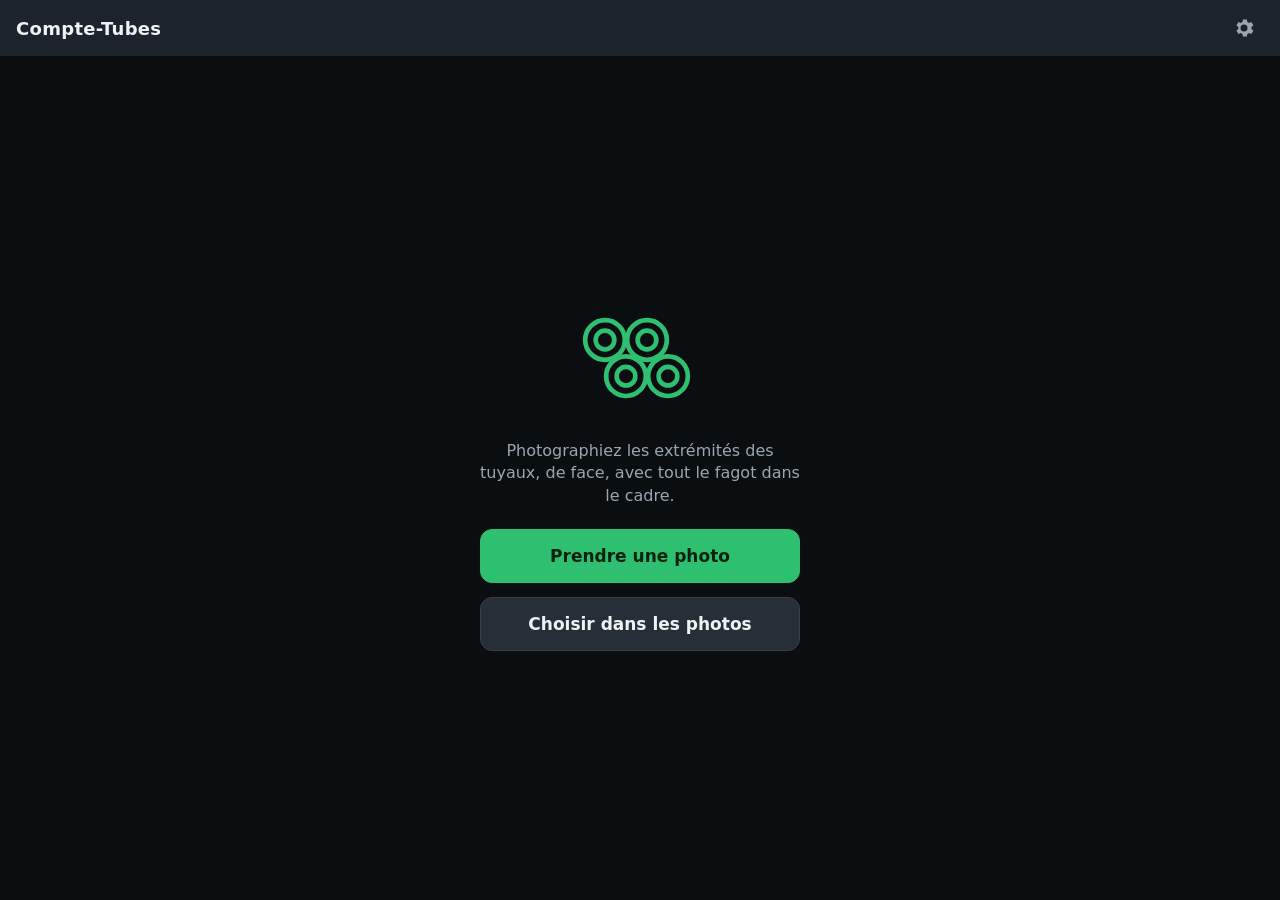
==== app/index.html @ 9e22277d "Ajoute Compte-Tubes : PWA de comptage de tuyaux sur photo Détection hors ligne (Hough à rayon connu " ====
<!doctype html>
<html lang="fr">
<head>
  <meta charset="utf-8">
  <meta name="viewport" content="width=device-width, initial-scale=1, viewport-fit=cover, user-scalable=no">
  <title>Compte-Tubes</title>
  <meta name="description" content="Compter des tuyaux à partir d'une photo">
  <meta name="theme-color" content="#14181d">
  <link rel="manifest" href="manifest.webmanifest">
  <link rel="icon" href="icons/icon-192.png">
  <link rel="apple-touch-icon" href="icons/icon-192.png">
  <meta name="apple-mobile-web-app-capable" content="yes">
  <meta name="apple-mobile-web-app-status-bar-style" content="black-translucent">
  <link rel="stylesheet" href="style.css">
</head>
<body>
  <header class="topbar">
    <h1>Compte-Tubes</h1>
    <button id="btnSettings" class="icon-btn" aria-label="Réglages IA" title="Réglages IA">
      <svg viewBox="0 0 24 24" aria-hidden="true"><path d="M12 15.5a3.5 3.5 0 1 1 0-7 3.5 3.5 0 0 1 0 7Zm7.4-2.5a7.6 7.6 0 0 0 0-2l2-1.6-2-3.4-2.4 1a7.4 7.4 0 0 0-1.7-1l-.4-2.5h-4l-.4 2.5a7.4 7.4 0 0 0-1.7 1l-2.4-1-2 3.4 2 1.6a7.6 7.6 0 0 0 0 2l-2 1.6 2 3.4 2.4-1a7.4 7.4 0 0 0 1.7 1l.4 2.5h4l.4-2.5a7.4 7.4 0 0 0 1.7-1l2.4 1 2-3.4-2-1.6Z"/></svg>
    </button>
  </header>

  <main id="stage">
    <canvas id="view"></canvas>

    <div id="countBadge" class="count-badge" hidden>
      <span id="countValue">0</span>
      <span class="count-label">tuyaux</span>
    </div>

    <div id="hint" class="hint" hidden></div>

    <section id="empty" class="empty">
      <div class="empty-art" aria-hidden="true">
        <svg viewBox="0 0 120 100"><g fill="none" stroke="currentColor" stroke-width="4"><circle cx="30" cy="30" r="17"/><circle cx="66" cy="30" r="17"/><circle cx="48" cy="61" r="17"/><circle cx="84" cy="61" r="17"/><circle cx="30" cy="30" r="8"/><circle cx="66" cy="30" r="8"/><circle cx="48" cy="61" r="8"/><circle cx="84" cy="61" r="8"/></g></svg>
      </div>
      <p>Photographiez les extrémités des tuyaux, de face, avec tout le fagot dans le cadre.</p>
      <label class="btn primary big">
        <input id="inCamera" type="file" accept="image/*" capture="environment" hidden>
        Prendre une photo
      </label>
      <label class="btn big">
        <input id="inGallery" type="file" accept="image/*" hidden>
        Choisir dans les photos
      </label>
    </section>

    <div id="busy" class="busy" hidden><div class="spinner"></div><span id="busyText">Analyse…</span></div>
  </main>

  <footer id="toolbar" class="toolbar" hidden>
    <div id="calibPanel" class="panel">
      <label class="slider">
        <span>Diamètre <output id="diamOut"></output></span>
        <input id="diam" type="range" min="4" max="400" step="1" value="60">
      </label>
      <label class="slider">
        <span>Sensibilité <output id="sensOut"></output></span>
        <input id="sens" type="range" min="0" max="100" step="1" value="50">
      </label>
    </div>
    <div class="actions">
      <button id="btnNew" class="btn" title="Nouvelle photo">Photo</button>
      <button id="btnMode" class="btn" title="Basculer entre réglage du diamètre et correction">Diamètre</button>
      <button id="btnUndo" class="btn" title="Annuler la dernière modification" disabled>Annuler</button>
      <button id="btnCount" class="btn primary">Compter</button>
      <button id="btnAI" class="btn ai" title="Analyse par IA (Claude, en ligne)">IA</button>
    </div>
  </footer>

  <dialog id="dlgSettings">
    <form method="dialog">
      <h2>Analyse par IA</h2>
      <p>Le bouton <b>IA</b> envoie la photo à Claude (Anthropic) pour un comptage plus robuste sur les photos difficiles. Il faut une connexion Internet et une clé API Anthropic. Chaque analyse est facturée sur votre compte Anthropic.</p>
      <label class="field">
        <span>Clé API Anthropic</span>
        <input id="apiKey" type="password" autocomplete="off" placeholder="sk-ant-…">
      </label>
      <p class="small">La clé reste sur ce téléphone (stockage local du navigateur). Elle n'est envoyée qu'à api.anthropic.com.</p>
      <div class="dlg-actions">
        <button value="cancel" class="btn">Fermer</button>
        <button id="btnSaveKey" value="save" class="btn primary">Enregistrer</button>
      </div>
    </form>
  </dialog>

  <div id="toast" class="toast" hidden></div>

  <script type="module" src="app.js"></script>
</body>
</html>
---- app/style.css ----
:root {
  --bg: #14181d;
  --panel: #1d232a;
  --panel-2: #262e37;
  --text: #eef2f5;
  --muted: #9aa6b2;
  --accent: #2fbf71;
  --accent-text: #06210f;
  --manual: #3d9bff;
  --ai: #b57bff;
  --danger: #ff6b6b;
  --radius: 12px;
  color-scheme: dark;
}

* { box-sizing: border-box; }
[hidden] { display: none !important; }

html, body {
  margin: 0;
  height: 100%;
  background: var(--bg);
  color: var(--text);
  font-family: system-ui, -apple-system, "Segoe UI", Roboto, sans-serif;
  -webkit-tap-highlight-color: transparent;
  overscroll-behavior: none;
}

body {
  display: flex;
  flex-direction: column;
  height: 100dvh;
}

.topbar {
  display: flex;
  align-items: center;
  justify-content: space-between;
  padding: calc(env(safe-area-inset-top) + 8px) 16px 8px;
  background: var(--panel);
}
.topbar h1 { font-size: 18px; margin: 0; letter-spacing: .3px; }

.icon-btn {
  width: 40px; height: 40px;
  border: 0; border-radius: 50%;
  background: transparent; color: var(--muted);
  display: grid; place-items: center;
}
.icon-btn svg { width: 24px; height: 24px; fill: currentColor; }
.icon-btn:active { background: var(--panel-2); }

#stage {
  position: relative;
  flex: 1;
  overflow: hidden;
  touch-action: none;
}
#view { position: absolute; inset: 0; width: 100%; height: 100%; display: block; }

.count-badge {
  position: absolute; top: 12px; left: 50%; transform: translateX(-50%);
  background: rgba(10, 14, 18, .82);
  border: 2px solid var(--accent);
  border-radius: 999px;
  padding: 6px 20px;
  display: flex; align-items: baseline; gap: 8px;
  pointer-events: none;
  backdrop-filter: blur(6px);
}
#countValue { font-size: 34px; font-weight: 800; font-variant-numeric: tabular-nums; }
.count-label { color: var(--muted); font-size: 15px; }

.hint {
  position: absolute; left: 16px; right: 16px; bottom: 12px;
  background: rgba(10, 14, 18, .85);
  border-radius: var(--radius);
  padding: 10px 14px;
  font-size: 14px; line-height: 1.35;
  pointer-events: none;
  text-align: center;
}

.empty {
  position: absolute; inset: 0;
  display: flex; flex-direction: column; align-items: center; justify-content: center;
  gap: 14px; padding: 24px 16px; text-align: center;
}
.empty p { color: var(--muted); max-width: 320px; margin: 0 0 8px; line-height: 1.4; }
.empty-art { color: var(--accent); width: 140px; }
.empty-art svg { width: 100%; height: auto; }

.btn {
  appearance: none;
  border: 1px solid #36404b;
  background: var(--panel-2);
  color: var(--text);
  border-radius: var(--radius);
  padding: 12px 10px;
  font: inherit; font-size: 15px; font-weight: 600;
  text-align: center;
  cursor: pointer;
  user-select: none;
}
.btn:active { filter: brightness(1.2); }
.btn:disabled { opacity: .4; }
.btn.primary { background: var(--accent); border-color: var(--accent); color: var(--accent-text); }
.btn.ai { border-color: var(--ai); color: var(--ai); }
.btn.big { width: min(320px, 100%); padding: 16px; font-size: 17px; }
.btn.active { outline: 2px solid var(--accent); outline-offset: -2px; }

.toolbar {
  background: var(--panel);
  padding: 10px 16px calc(env(safe-area-inset-bottom) + 10px);
  display: flex; flex-direction: column; gap: 10px;
}
.panel { display: flex; flex-direction: column; gap: 6px; }
.panel[hidden] { display: none; }
.slider { display: flex; flex-direction: column; gap: 2px; font-size: 14px; color: var(--muted); }
.slider output { color: var(--text); font-variant-numeric: tabular-nums; }
.slider input { width: 100%; accent-color: var(--accent); height: 28px; }
.actions { display: grid; grid-template-columns: repeat(5, 1fr); gap: 6px; }
.actions .btn { padding: 12px 4px; font-size: 14px; }

.busy {
  position: absolute; inset: 0;
  background: rgba(10, 14, 18, .6);
  display: flex; flex-direction: column; align-items: center; justify-content: center; gap: 12px;
}
.spinner {
  width: 44px; height: 44px; border-radius: 50%;
  border: 4px solid #ffffff33; border-top-color: var(--accent);
  animation: spin 0.9s linear infinite;
}
@keyframes spin { to { transform: rotate(360deg); } }

.toast {
  position: fixed; left: 16px; right: 16px; top: calc(env(safe-area-inset-top) + 64px);
  margin: 0 auto; max-width: 480px;
  background: #2a323c; border-left: 4px solid var(--accent);
  padding: 12px 14px; border-radius: 8px;
  font-size: 14px; line-height: 1.4;
  box-shadow: 0 6px 24px #0008;
  z-index: 10;
}
.toast.error { border-left-color: var(--danger); }

dialog {
  background: var(--panel); color: var(--text);
  border: 1px solid #36404b; border-radius: 16px;
  width: min(440px, calc(100vw - 32px));
  padding: 20px;
}
dialog::backdrop { background: #000a; }
dialog h2 { margin: 0 0 8px; font-size: 18px; }
dialog p { color: var(--muted); line-height: 1.45; font-size: 14px; }
.small { font-size: 12.5px !important; }
.field { display: flex; flex-direction: column; gap: 6px; font-size: 14px; }
.field input {
  font: inherit; padding: 12px; border-radius: 10px;
  border: 1px solid #36404b; background: var(--bg); color: var(--text);
}
.dlg-actions { display: flex; gap: 8px; justify-content: flex-end; margin-top: 12px; }
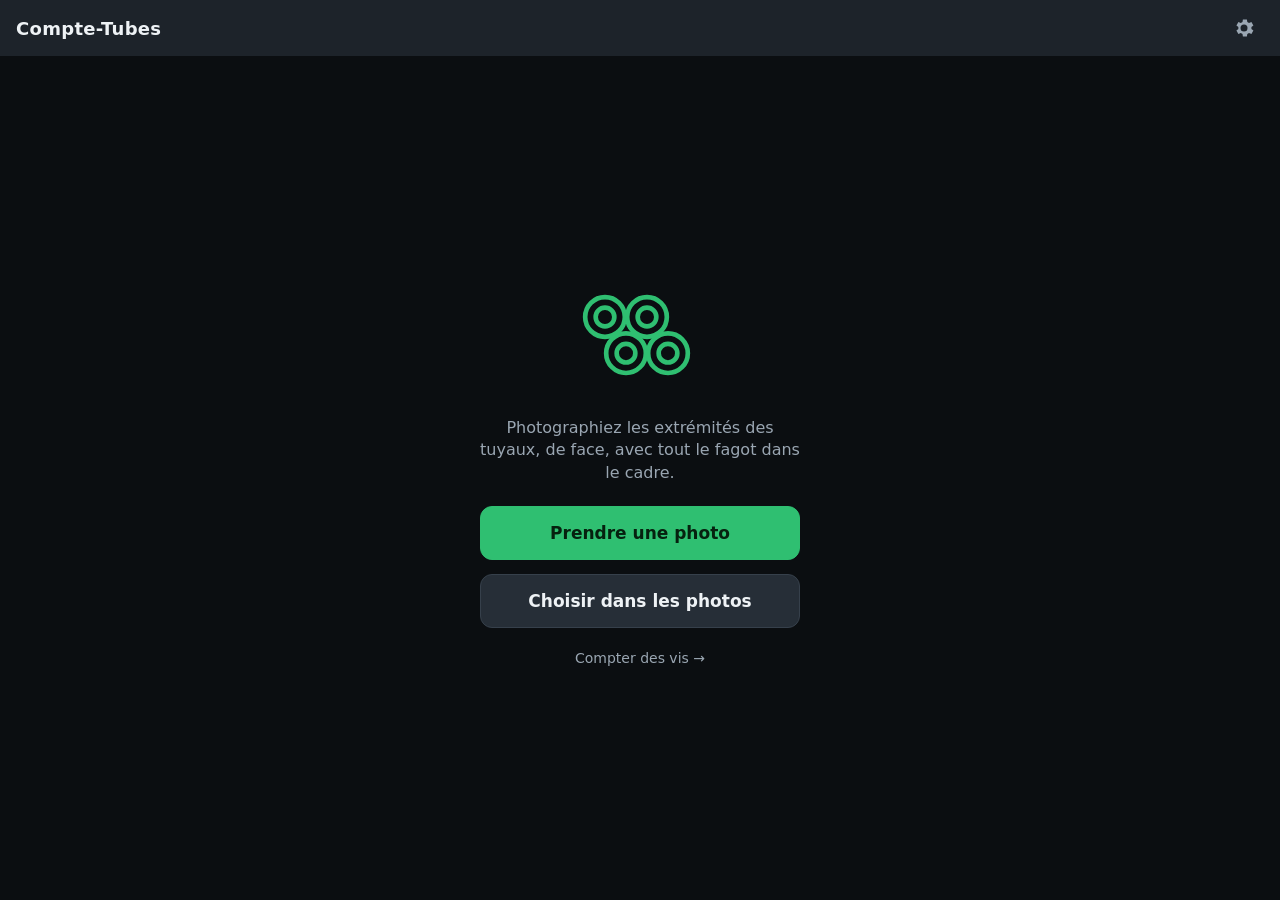
==== commit 3ca91b6c: "Ajoute Compte-Vis : comptage de vis sur photo (/vis/) - Détection hors ligne des vis étalées (fond e" ====
--- a/app/index.html
+++ b/app/index.html
@@ -44,6 +44,7 @@
         <input id="inGallery" type="file" accept="image/*" hidden>
         Choisir dans les photos
       </label>
+      <a class="switch-link" href="vis/">Compter des vis →</a>
     </section>
 
     <div id="busy" class="busy" hidden><div class="spinner"></div><span id="busyText">Analyse…</span></div>
@@ -60,8 +61,13 @@
         <input id="sens" type="range" min="0" max="100" step="1" value="50">
       </label>
     </div>
+    <div id="zonePanel" class="panel zone-panel" hidden>
+      <button id="btnZoneClear" class="btn">Effacer la zone</button>
+      <button id="btnZoneDone" class="btn primary">Terminé</button>
+    </div>
     <div class="actions">
       <button id="btnNew" class="btn" title="Nouvelle photo">Photo</button>
+      <button id="btnZone" class="btn" title="Entourer la zone à compter">Zone</button>
       <button id="btnMode" class="btn" title="Basculer entre réglage du diamètre et correction">Diamètre</button>
       <button id="btnUndo" class="btn" title="Annuler la dernière modification" disabled>Annuler</button>
       <button id="btnCount" class="btn primary">Compter</button>
--- a/app/style.css
+++ b/app/style.css
@@ -119,8 +119,14 @@
 .slider { display: flex; flex-direction: column; gap: 2px; font-size: 14px; color: var(--muted); }
 .slider output { color: var(--text); font-variant-numeric: tabular-nums; }
 .slider input { width: 100%; accent-color: var(--accent); height: 28px; }
-.actions { display: grid; grid-template-columns: repeat(5, 1fr); gap: 6px; }
-.actions .btn { padding: 12px 4px; font-size: 14px; }
+.zone-panel { flex-direction: row; gap: 8px; }
+.zone-panel .btn { flex: 1; }
+.actions { display: grid; grid-template-columns: repeat(3, 1fr); gap: 6px; }
+.actions .btn { padding: 10px 4px; font-size: 14px; }
+@media (min-width: 520px) {
+  .actions { grid-template-columns: repeat(6, 1fr); }
+}
+.btn.has-zone { border-color: #ffd23f; color: #ffd23f; }
 
 .busy {
   position: absolute; inset: 0;
@@ -161,3 +167,5 @@
   border: 1px solid #36404b; background: var(--bg); color: var(--text);
 }
 .dlg-actions { display: flex; gap: 8px; justify-content: flex-end; margin-top: 12px; }
+.switch-link { color: var(--muted); font-size: 14px; text-decoration: none; padding: 8px; }
+.switch-link:active { color: var(--text); }
